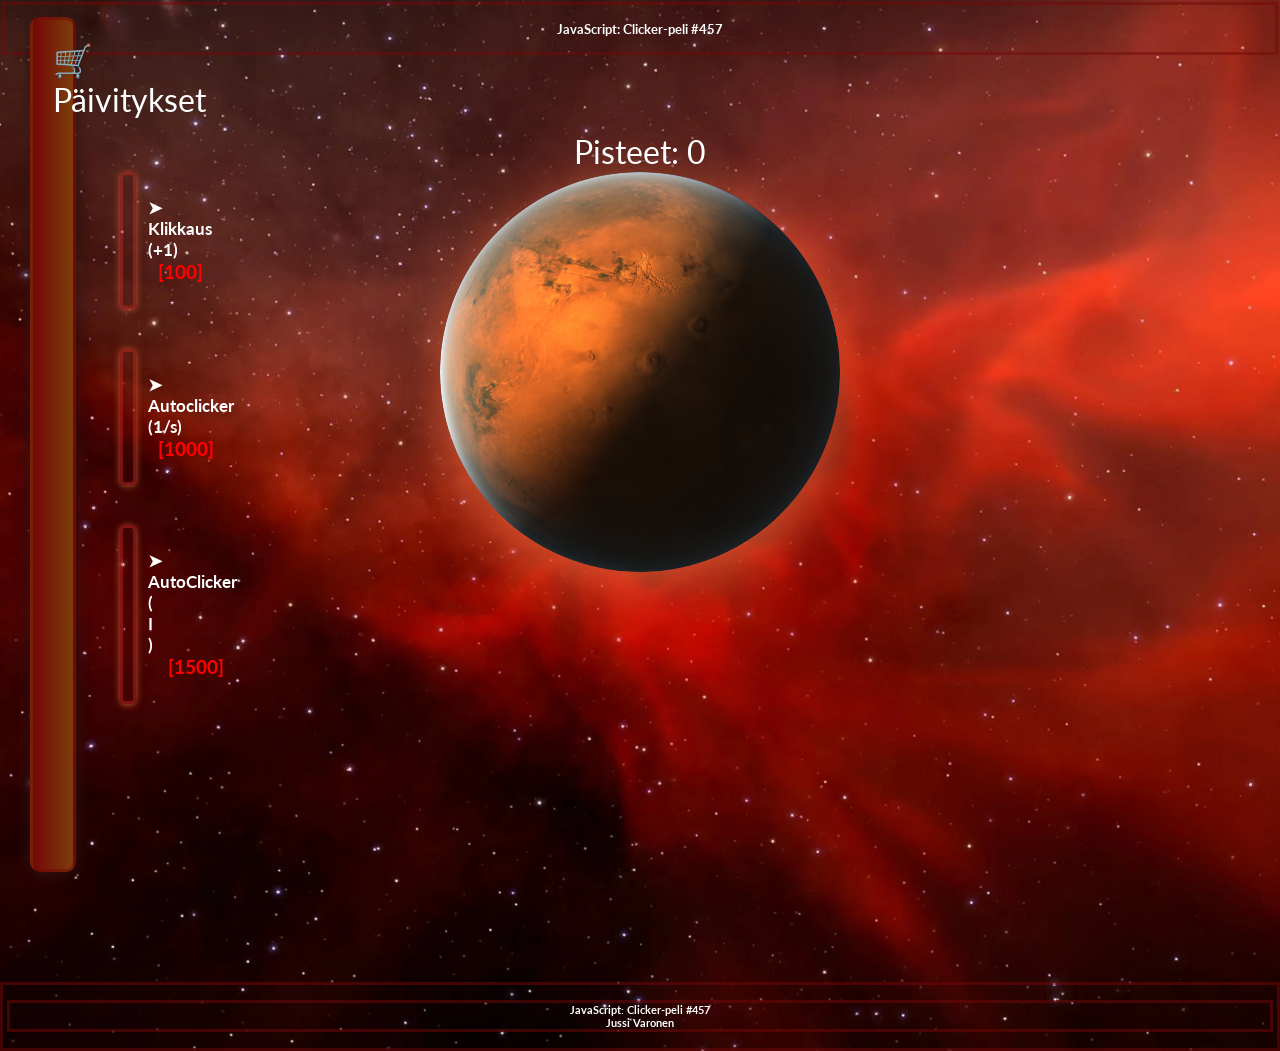
==== mars.html @ 92bab686 "tehty" ====
<!DOCTYPE html>
<html lang="en">

<head>
    <meta charset="UTF-8">
    <meta name="viewport" content="width=device-width, initial-scale=1.0">

    <title>Clicker-peli - Jussi Varonen</title>

    <link rel="stylesheet" href="mars.css">
</head>

<body class="taustakuva">

    <header>
        <h1>JavaScript: Clicker-peli #457</h1>
    </header>


<main>

    <div id="button">
        <img src="marsplanet.png" alt="Maapallo">
    </div>

    <div id="pisteet">
        <p>Pisteet: <span id="pistemaara">0</span></p>
    </div>

    <div class="kauppa">
        <p>🛒Päivitykset</p>
    </div>

    <div class="valinta1">
        <p>➤ <span id="upgradeTeksti">Klikkaus (+1)</span> <span id="klikkausvoima">[100]</span></p>
    </div>

    <div class="valinta2">
        <p>➤ <span id="autoClickerUpgrade">Autoclicker (1/s)</span> <span id="autoClickerHinta">[1000]</span></p>
    </div>

    <div class="valinta3">
        <p>➤ <span id="autoClickerVoimaUpgrade">AutoClicker ( I )</span> <span id="autoClickerUpgradeHinta">[1500]</span></p>
    </div>

    <div class="avaruus">


        <div id="otsikko">
            <p>➤ Planeetat</p>
        </div>

        <div id="planeetta1">
            <p><span id="sisalto1">Mars</span> <span id="lukittu">[Avattu]</span></p>
        </div>

        <div id="planeetta2">
            <p><span id="sisalto2">Lopputekstit</span> <span id="lukittu2">[Lukittu]</span></p>
        </div>
    </div>

</main>


    <footer>

        <h3>
            JavaScript: Clicker-peli #457
            <br>
            Jussi Varonen
        </h3>

    </footer>


    <script src="mars.js"></script>

</body>
</html>
---- mars.css ----
@import url('https://fonts.googleapis.com/css2?family=Black+Ops+One&family=Caacupe+One&family=Comic+Neue:ital,wght@0,300;0,400;0,700;1,300;1,400;1,700&family=Inter:ital,opsz,wght@0,14..32,100..900;1,14..32,100..900&family=Knewave&family=Lato:ital,wght@0,100;0,300;0,400;0,700;0,900;1,100;1,300;1,400;1,700;1,900&family=Luckiest+Guy&family=Montserrat:ital,wght@0,100..900;1,100..900&family=Oi&family=Outfit:wght@100..900&family=Quicksand:wght@300..700&family=Roboto:ital,wght@0,100..900;1,100..900&family=Rubik+Spray+Paint&display=swap');

body {
    display: flex;
    flex-direction: column;
    min-height: 100vh;
    margin: 0;
    font-family: "Lato", sans-serif;


}

main {
    flex: 1;
    
}

.taustakuva {
    background-image: url("mars.webp");
    background-size: cover;
    background-position: center;
    background-repeat: no-repeat;
}

header {
    border-color: rgba(116, 9, 9, 0.507);
    border-style: solid;
    background-image: linear-gradient(to right, darkred);
    text-align: center;
    padding: 7px;
    margin: 2px;
}

header h1 {
    font-size: 0.8em;
    color:white;
}

#pisteet {
    position: absolute;
    top: 100px;
    left: 50%;
    transform: translateX(-50%);
    color: white;
    font-size: 2em;
}

#button {
    display: flex;
    justify-content: center;
    align-items: center;
    height: 70vh;
}

#button img {
    width: 400px;
    height: auto;
    transition: 0.5s;
    border-radius: 100%;

    filter: drop-shadow(0 15px 30px rgba(223, 97, 58, 0.9));

    animation: pyori 200s linear infinite;
}

@keyframes pyori {
    from {
        transform: rotate(0deg);
    }

    to {
        transform: rotate(360deg);
    }
}


#button img:hover {
    transform: scale(1.01);
    transition: 0.5s;
    filter: drop-shadow(0 20px 40px rgba(253, 36, 21, 0.932));
}


.kauppa {
    margin-top: -670px; 
    margin-left: 30px;
    text-align: center; 

}
.kauppa p {
    border-radius: 10px;
    padding: 20px;
    color:white;
    font-size: 2em;
    border-style: solid;
    margin: 0;
    padding-bottom: 750px;
    margin-right: 1400px;
    border-style: 5px solid;
    border-color: rgba(114, 9, 9, 0.5);
    box-shadow: 0 2px 15px rgb(46, 20, 20);
    background-image: linear-gradient(to right, rgb(116, 8, 8), rgb(124, 61, 10));

    

}

.valinta1 {
    background-image: linear-gradient(to right, darkred);
    font-size: 0.9em;
    border-radius: 5px;
    text-align: left; 
    border-style: solid;
    border-color: rgba(207, 39, 39, 0.452);
    align-items: center;
    margin-right: 1500px;
    margin-left: 120px;
    padding: 5px;
    margin-top: -700px;
    transition: 0.3s;
    box-shadow: 0 1px 7px rgb(185, 87, 48);
}

.valinta1 #klikkausvoima {
    padding: 10px;
    font-size: 1.1em;
    font-weight: bolder;
    color:red;
}
.valinta1 p {

    color:white;
    margin-left: 20px;
    font-size: 1.2em;
    font-weight: bold;
}
.valinta1:hover {
    cursor: grab;
    transform: scale(1.1);
    transition: 0.3s;
}


.valinta2 {
    background-image: linear-gradient(to right, darkred);
    font-size: 0.9em;
    border-radius: 5px;
    text-align: left; 
    border-style: solid;
    border-color: rgba(207, 39, 39, 0.452);
    padding: 5px;
    margin-right: 1500px;
    margin-left: 120px;
    margin-top: 40px;
    transition: 0.3s;
    box-shadow: 0 1px 7px rgb(185, 87, 48);
}


.valinta2 p {

    color:white;
    margin-left: 20px;
    font-size: 1.2em;
    font-weight: bold;
}


.valinta2 #autoClickerHinta {
    padding: 10px;
    font-size: 1.1em;
    font-weight: bolder;
    color:red;
}

.valinta2:hover {
    cursor: grab;
    transform: scale(1.1);
    transition: 0.3s;
}
.valinta3 {
    background-image: linear-gradient(to right, darkred);
    font-size: 0.9em;
    border-radius: 5px;
    text-align: left; 
    border-style: solid;
    border-color: rgba(207, 39, 39, 0.452);
    padding: 5px;
    margin-right: 1500px;
    margin-left: 120px;
    margin-top: 40px;
    transition: 0.3s;
    box-shadow: 0 1px 7px rgb(185, 87, 48);
}

.valinta3 p {

    color:white;
    margin-left: 20px;
    font-size: 1.2em;
    font-weight: bold;
}

.valinta3 #autoClickerVoimaUpgrade {
    font-weight: bold;
}

.valinta3 #autoClickerUpgradeHinta {
    padding: 20px;
    font-size: 1.1em;
    font-weight: bold;
}


.valinta3:hover {
    cursor: grab;
    transform: scale(1.1);
    transition: 0.3s;
}
.valinta4 {
    background-image: linear-gradient(to right, blue, darkblue);
    font-size: 0.9em;
    border-radius: 5px;
    text-align: left; 
    border-style: solid;
    border-color: rgba(207, 39, 39, 0.452);
    padding: 5px;
    margin-right: 1500px;
    margin-left: 120px;
    margin-top: 40px;
    transition: 0.3s;
    box-shadow: 0 1px 7px rgb(185, 87, 48);
}

.valinta4 p {

    color:white;
    margin-left: 20px;
    font-size: 1.2em;
    font-weight: bold;
}
.valinta4:hover {
    cursor: grab;
    transform: scale(1.1);
    transition: 0.3s;
}





.avaruus {
    border-color: white;
    border-style: solid;
    margin-top: -420px; 
    text-align: center;
    margin-left: 1500px;
    margin-right: 50px;
    padding-bottom: 380px;
    background-image: linear-gradient(to right, rgba(14, 21, 24, 0.925), rgb(104, 68, 63));

}



.avaruus #otsikko {
    font-size: 1.2em;
    color:white;
}

.avaruus #planeetta1 {
    font-size: 1.1em;
    font-weight: bold;
    border-style: solid;
    color:white;
    margin-top: 50px;
    margin-left: 50px;
    margin-right: 50px;
    transition: 0.5s;
}

.avaruus #planeetta1:hover {
    transform: scale(1.1);
    transition: 0.5s;
    cursor:grab;
}

.avaruus #planeetta2 {
    font-size: 1.1em;
    font-weight: bold;
    border-style: solid;
    color:white;
    margin-top: 30px;
    margin-left: 50px;
    margin-right: 50px;
    transition: 0.5s;
    
}

.avaruus #planeetta2:hover {
    transform: scale(1.1);
    transition: 0.5s;
    cursor:grab;
}


footer {
    border-color: rgba(116, 9, 9, 0.507);
    border-style: solid;
    background-image: linear-gradient(to right, darkred);
    text-align: center;

    margin-bottom: 0px;
    padding: 4px;

}

footer h3 {
    border-color: rgba(116, 9, 9, 0.507);
    border-style: solid;
    background-image: linear-gradient(to right, rgb(85, 10, 10));
    color:white;
    font-size: 0.7em;
}
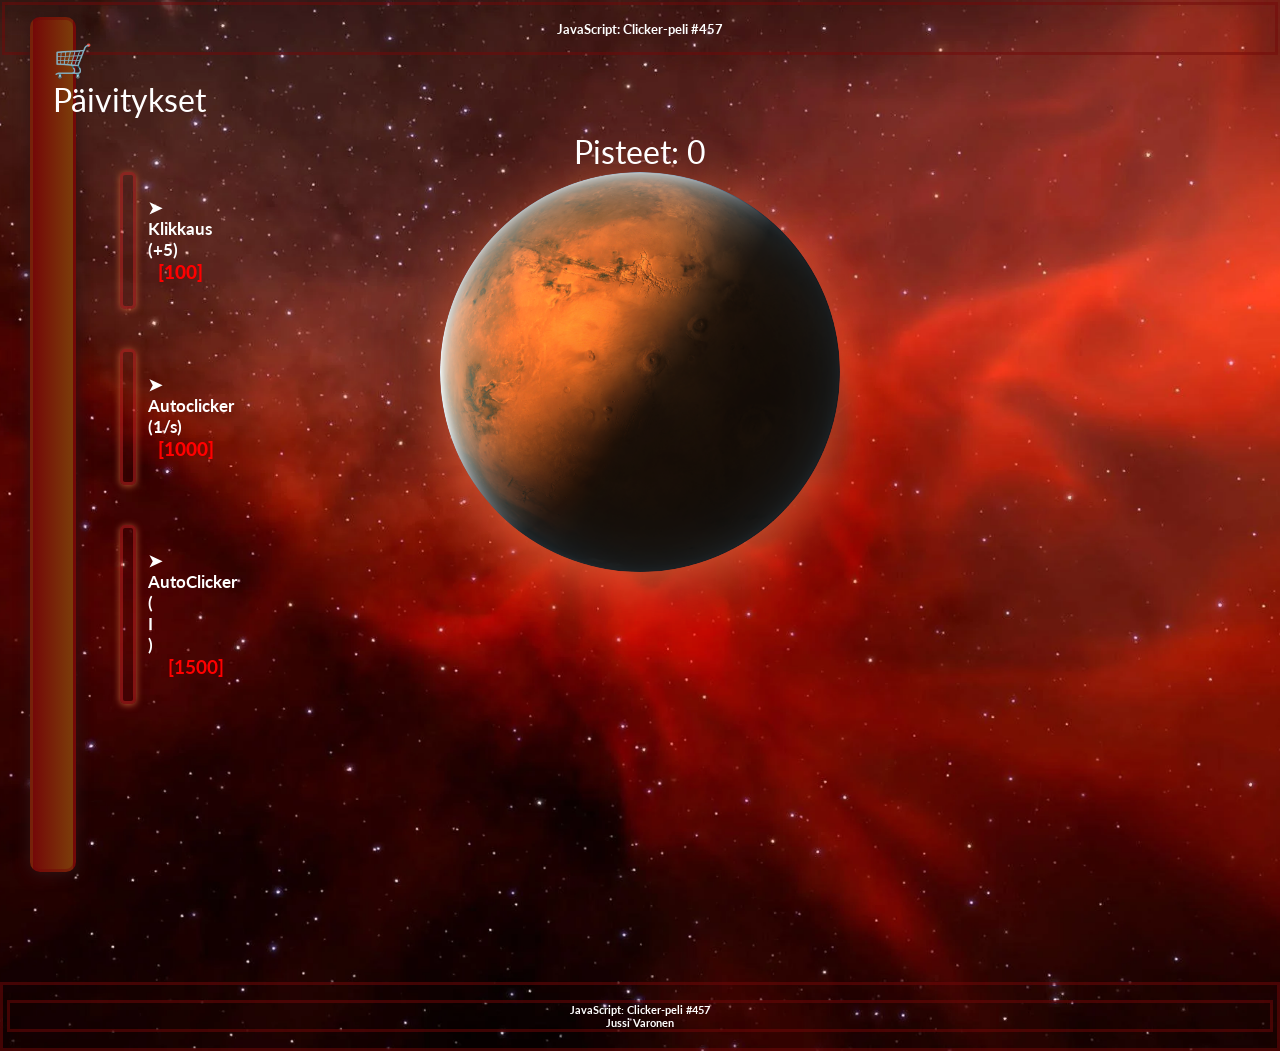
==== commit edf3a032: "Viimeistely" ====
--- a/mars.html
+++ b/mars.html
@@ -33,7 +33,7 @@
     </div>
 
     <div class="valinta1">
-        <p>➤ <span id="upgradeTeksti">Klikkaus (+1)</span> <span id="klikkausvoima">[100]</span></p>
+        <p>➤ <span id="upgradeTeksti">Klikkaus (+5)</span> <span id="klikkausvoima">[100]</span></p>
     </div>
 
     <div class="valinta2">
